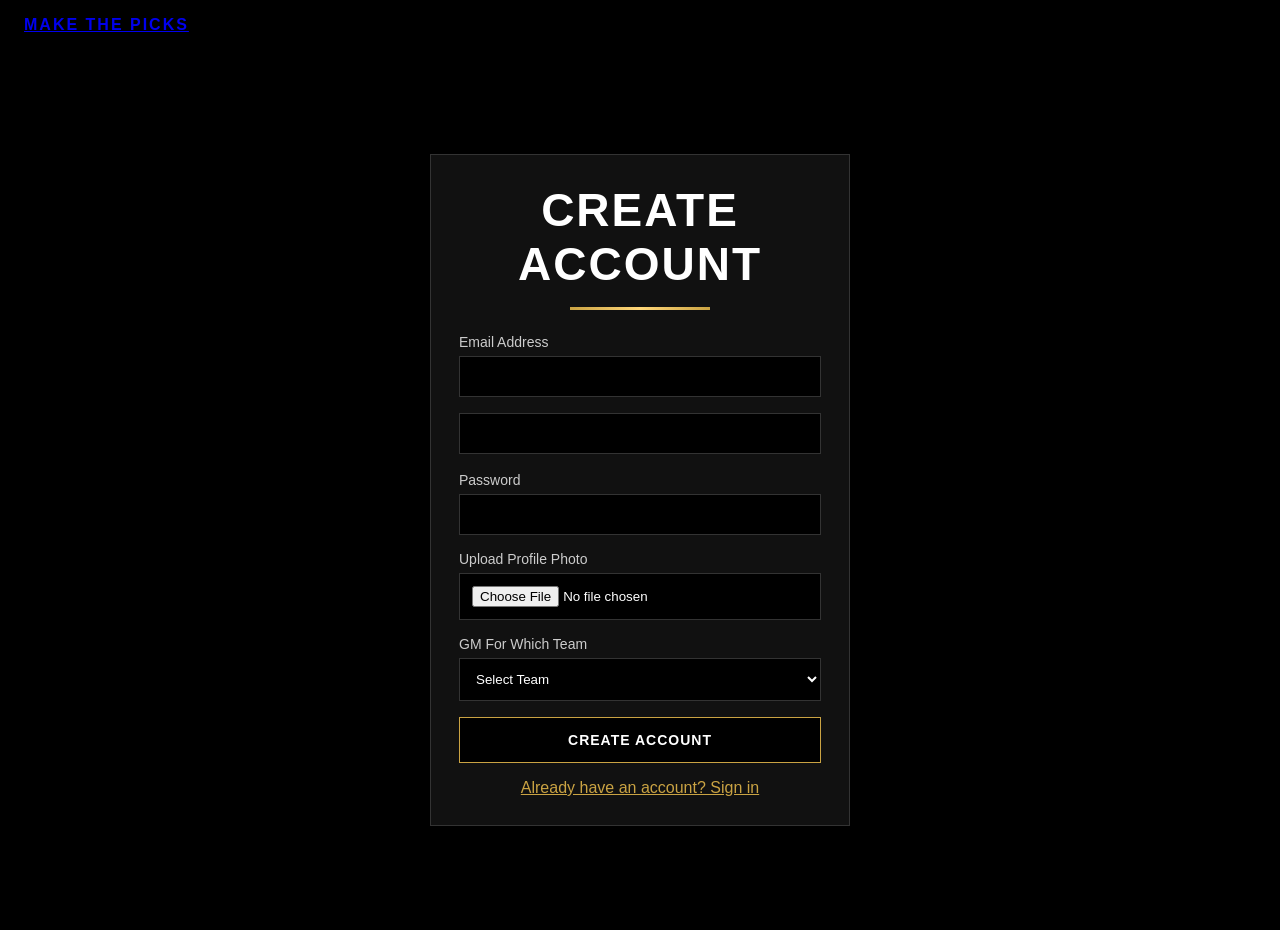
==== create-account.html @ bc9a4b32 "Add create account HTML page with form and styles" ====
<!DOCTYPE html>
<html lang="en">
<head>
<meta charset="UTF-8">
<meta name="viewport" content="width=device-width, initial-scale=1.0">
<title>Create Account | Make The Picks</title>
<link rel="stylesheet" href="styles.css">

<style>
/* Container */
.create-container {
  max-width: 420px;
  margin: 80px auto;
  padding: 28px;
  background: #111;
  border: 1px solid #333;
}

/* Title */
.create-container h1 {
  text-align: center;
  margin-bottom: 24px;
}

/* Inputs */
.create-container input,
.create-container select {
  width: 100%;
  padding: 12px;
  margin-bottom: 16px;
  background: #000;
  border: 1px solid #333;
  color: #fff;
}

  /* ✅ Highlight active input field */
.create-container input:focus,
.create-container select:focus {
  outline: none;
  border-color: #ffd77a;
}


/* File upload spacing */
.file-upload {
  margin-bottom: 20px;
}

/* Label styling */
.create-container label {
  display: block;
  margin-bottom: 6px;
  font-size: 14px;
  color: #ccc;
}

/* Button */
.create-container button {
  width: 100%;
}

  .error-text {
  color: #ff4c4c;
  font-size: 13px;
  margin-top: -10px;
  margin-bottom: 12px;
}
  
</style>
</head>

<body>

<header class="header">
  <div class="logo">
    <a href="index.html">MAKE THE PICKS</a>
  </div>
</header>

<main class="content">

  <div class="create-container">

    <h1>CREATE ACCOUNT</h1>

    <form>

      <!-- Email -->
      <label>Email Address</label>
      <input type="email" required>
      <input type="email" id="email" required>
<p id="emailError" class="error-text"></p>

      <!-- Password -->
      <label>Password</label>
      <input type="password" required>

      <!-- Upload Photo -->
      <label>Upload Profile Photo</label>
      <input type="file" class="file-upload" accept="image/*">

      <!-- GM Team Dropdown -->
      <label>GM For Which Team</label>
      <select required>
        <option value="">Select Team</option>
        <option>Arizona Cardinals</option>
        <option>Atlanta Falcons</option>
        <option>Baltimore Ravens</option>
        <option>Buffalo Bills</option>
        <option>Carolina Panthers</option>
        <option>Chicago Bears</option>
        <option>Cincinnati Bengals</option>
        <option>Cleveland Browns</option>
        <option>Dallas Cowboys</option>
        <option>Denver Broncos</option>
        <option>Detroit Lions</option>
        <option>Green Bay Packers</option>
        <option>Houston Texans</option>
        <option>Indianapolis Colts</option>
        <option>Jacksonville Jaguars</option>
        <option>Kansas City Chiefs</option>
        <option>Las Vegas Raiders</option>
        <option>Los Angeles Chargers</option>
        <option>Los Angeles Rams</option>
        <option>Miami Dolphins</option>
        <option>Minnesota Vikings</option>
        <option>New England Patriots</option>
        <option>New Orleans Saints</option>
        <option>New York Giants</option>
        <option>New York Jets</option>
        <option>Philadelphia Eagles</option>
        <option>Pittsburgh Steelers</option>
        <option>San Francisco 49ers</option>
        <option>Seattle Seahawks</option>
        <option>Tampa Bay Buccaneers</option>
        <option>Tennessee Titans</option>
        <option>Washington Commanders</option>
      </select>

      <!-- Submit -->
      
<button class="cta-button" id="submitBtn" disabled>
  CREATE ACCOUNT
</button>
  <p id="successMessage" style="text-align:center; margin-top:16px;"></p>
      
<p style="text-align:center; margin-top:16px;">
  <a href="sign-in.html" style="color:#caa343;">Already have an account? Sign in</a>
</p>
    </form>

  </div>

</main>

<script>
/* ✅ ALL YOUR JS GOES HERE */

// Email validation
const emailInput = document.getElementById('email');
const emailError = document.getElementById('emailError');

emailInput.addEventListener('input', () => {
  if (emailInput.validity.valid) {
    emailError.textContent = "";
  } else {
    emailError.textContent = "Please enter a valid email address";
  }
});

// Password strength
const passwordInput = document.getElementById('password');
const strengthText = document.getElementById('passwordStrength');

passwordInput.addEventListener('input', () => {
  const value = passwordInput.value;

  if (value.length < 6) {
    strengthText.textContent = "Weak";
    strengthText.style.color = "red";
  } else if (value.length < 10) {
    strengthText.textContent = "Medium";
    strengthText.style.color = "orange";
  } else {
    strengthText.textContent = "Strong";
    strengthText.style.color = "#4cff4c";
  }
});

// Photo preview
const photoUpload = document.getElementById('photoUpload');
const photoPreview = document.getElementById('photoPreview');

photoUpload.addEventListener('change', () => {
  const file = photoUpload.files[0];

  if (file) {
    photoPreview.src = URL.createObjectURL(file);
    photoPreview.style.display = "block";
  }
});

// Enable/disable button
const submitBtn = document.getElementById('submitBtn');

function checkForm() {
  if (
    emailInput.validity.valid &&
    passwordInput.value.length >= 6
  ) {
    submitBtn.disabled = false;
  } else {
    submitBtn.disabled = true;
  }
}

emailInput.addEventListener('input', checkForm);

  const submitBtn = document.getElementById('submitBtn');

function checkForm() {
  if (
    emailInput.validity.valid &&
    passwordInput.value.length >= 6
  ) {
    submitBtn.disabled = false;
  } else {
    submitBtn.disabled = true;
  }
}

emailInput.addEventListener('input', checkForm);
passwordInput.addEventListener('input', checkForm);

  // Submit behavior
document.querySelector('form').addEventListener('submit', (e) => {
  e.preventDefault();

  const message = document.getElementById('successMessage');
  message.textContent = "✅ Account created successfully!";
  message.style.color = "#4cff4c";
});
</script>
</body>
</html>
---- styles.css ----
* {
  margin: 0;
  padding: 0;
  box-sizing: border-box;
  font-family: Arial, Helvetica, sans-serif;
}

body {
  background: #000;
  color: #fff;
}
/* ==================================================
   SHARED PRIMARY CTA BUTTON (Index + Mock Draft)
   ================================================== */
button.cta-button {
  background: #000;
  color: #fff;
  border: 1px solid #caa343;
  padding: 14px 28px;
  font-size: 14px;
  font-weight: bold;
  letter-spacing: 1px;
  cursor: pointer;
  transition: background 0.2s ease, color 0.2s ease;
}

button.cta-button:hover {
  background: #caa343;
  color: #000;
}

/* Header */
.header {
  display: flex;
  justify-content: space-between;
  padding: 16px 24px;
  background: #000;
}

.logo {
  font-weight: bold;
  letter-spacing: 2px;
  color: inherit;        /* keeps logo color */
  text-decoration: none; /* removes underline */

}
.logo a:hover {
  opacity: 0.85;
}

/* Hero Draft Night */
.hero-bg {
  position: relative;
  overflow: hidden; /* ✅ REQUIRED */
  background-image:
    radial-gradient(circle at top center, rgba(255,255,255,0.15), transparent 55%),
    linear-gradient(to bottom, rgba(0,0,0,0.4), rgba(0,0,0,0.9)),
    url("https://images.unsplash.com/photo-1508098682722-e99c43a406b2");
  background-size: cover;
  background-position: center;
}

.hero-overlay {
  position: relative;
  z-index: 2; /* ✅ text above sweep */
  padding: 90px 24px;
  text-align: center;
  max-width: 900px;
  margin: auto;
}

.hero-overlay h1 {
  font-size: 52px;
  letter-spacing: 3px;
}

.hero-overlay h1::after {
  content: "";
  display: block;
  width: 120px;
  height: 4px;
  margin: 18px auto;
  background: linear-gradient(to right, #caa343, #ffd77a, #caa343);
}

.hero-overlay p {
  font-size: 18px;
  line-height: 1.6;
}

/* Options */
.options {
  display: grid;
  grid-template-columns: repeat(auto-fit, minmax(280px, 1fr));
  gap: 24px;
  padding: 48px 24px;
  background: #111;
}

.card {
  background: #000;
  padding: 24px;
  border: 1px solid #333;
  display: flex;
  flex-direction: column;
  gap: 12px;
}


.card button {
  margin-top: 16px;
  padding: 12px;
  width: 100%;
  background: black;
  border: 1px solid #caa343;
  color: #fff;
  cursor: pointer;
}

.card button:hover {
  background: #caa343;
  color: #000;
}

.card h2 {
  margin-bottom: 12px;
}

.card p {
  line-height: 1.5;
}

/* Countdown Timer */
.countdown {
  display: flex;
  flex-direction: row;
  justify-content: center;
  align-items: center;
  gap: 32px;
  margin: 32px 0 40px;
}

.countdown > div {
  display: flex;
  flex-direction: column;
  align-items: center;
}

.countdown span {
  font-size: 42px;
  font-weight: 800;
  color: #ffd77a;
  text-shadow: 0 0 12px rgba(255,215,122,0.35);
}

.countdown small {
  margin-top: 6px;
  font-size: 12px;
  letter-spacing: 1.5px;
  color: #ddd;
}

/* Footer */
.footer {
  padding: 24px;
  text-align: center;
  background: #000;
}
/* Main page content container */
.content {
  max-width: 1000px;
  margin-left: auto;
  margin-right: auto;
  padding-left: 32px;
  padding-right: 32px;
  padding-top: 24px;
  padding-bottom: 24px;
}
/* Light Sweep Effect */
.hero-bg::before {
  content: "";
  position: absolute;
  top: 0;
  left: -100%;
  width: 300%;
  height: 100%;
  background: linear-gradient(
    120deg,
    transparent 40%,
    rgba(255,255,255,0.25) 48%,
    rgba(255,255,255,0.45) 50%,
    rgba(255,255,255,0.25) 52%,
    transparent 60%
  );
  animation: sweep 14s linear infinite;
  pointer-events: none;
  z-index: 1;
}
@keyframes sweep {
  from {
    transform: translateX(-50%);
  }
  to {
    transform: translateX(50%);
  }
}
  /* ==================================================
   MOCK DRAFT PAGE STYLES (Mock Draft page only)
   ================================================== */

.description {
  font-size: 18px;
  line-height: 1.6;
  margin-bottom: 64px;
}
.scoring {
  padding-top: 24px; /* pushes Scoring System down */
}
/* Scoring */
.scoring h2,
.example h3 {
  font-size: 26px;   /* same size */
  font-weight: 700;
  margin-bottom: 20px;
}

.scoring ul {
  margin-left: 20px;
  margin-bottom: 12px;
}

.scoring li {
  margin-bottom: 8px;
}

.scoring-note {
  font-style: italic;
  color: #ccc;
  margin-bottom: 56px; /* more space before Example */
}

/* Examples */
.example {
  padding-top: 18px; /* space above Example section */
}

.example-box {
  border: 1px solid #333;
  padding: 20px;
  background: #3b3b3b;
  border-radius: 4px;
}
.example-box p {
  margin-bottom: 8px;
}
.example-box {
  box-shadow: 0 0 0 1px rgba(255,255,255,0.03);
}

/* ==================================================
   Mock Draft button spacing
   ================================================== */
.actions {
  display: flex;
  flex-wrap: wrap;        /* keeps it responsive */
  gap: 18px;              /* ⬅ increase spacing here */
  margin-top: 24px;       /* space above button row */
}
/* Mock Draft – spacing above example box */
.example-box {
  margin-top: 24px;   /* space between text/line and the box */
}
/* =========================================
   Sentence-style mock draft spacing
   ========================================= */

.draft-line {
  margin-bottom: 28px;   /* ⬅ increases vertical spacing */
  font-size: 16px;
  line-height: 1.8;
}

.draft-line select {
  margin: 0 10px;
  padding: 6px 10px;
  background: #111;
  color: #fff;
  border: 1px solid #333;
  font-size: 14px;
  vertical-align: middle;
}

/* =========================================
   Submit button row
   ========================================= */

.submit-row {
  margin-top: 48px;
  display: flex;
  justify-content: center;
}

/* =========================================
   Mock Draft page title
   ========================================= */

.content h1 {
  text-align: center;
  margin-bottom: 48px;   /* space below title */
}

/* =========================================
   Mock Draft page title styling
   ========================================= */

.content h1 {
  text-align: center;
  margin-bottom: 48px;
  font-size: 46px;
  letter-spacing: 2px;
  font-weight: 800;
}

.content h1::after {
  content: "";
  display: block;
  width: 140px;
  height: 3px;
  margin: 16px auto 0;
  background: linear-gradient(to right, #caa343, #ffd77a, #caa343);
}

/* =========================================
   Gold underline under "MOCK DRAFT"
   (matches index.html style)
   ========================================= */

.content h1 {
  text-align: center;
  margin-bottom: 48px;
  font-size: 46px;
  letter-spacing: 2px;
  font-weight: 800;
}

.content h1::after {
  content: "";
  display: block;
  width: 140px;
  height: 3px;
  margin: 16px auto 0;
  background: linear-gradient(
    to right,
    #caa343,
    #ffd77a,
    #caa343
  );
}
/* =========================================
   Draft for Your NFL Team Layout
   ========================================= */

.draft-for-team h1 {
  text-align: center;
  margin-bottom: 32px;
}

.on-clock {
  text-align: center;
  margin-bottom: 40px;
  color: #ffd77a;
}

/* Two-column layout */
.draft-layout {
  display: grid;
  grid-template-columns: 3fr 1.25fr;
  gap: 32px;
}

/* LEFT SIDE */
.draft-main h2,
.draft-main h3 {
  margin: 24px 0 12px;
}

.draft-order li,
.last-picks li {
  margin-bottom: 8px;
}

/* Best Available */
.best-available {
  display: grid;
  grid-template-columns: repeat(auto-fit, minmax(120px, 1fr));
  gap: 16px;
  margin-top: 16px;
}

.best-available div {
  background: #1a1a1a;
  padding: 12px;
  border: 1px solid #333;
}

/* RIGHT SIDE */
.draft-sidebar {
  background: none;
  padding: 0;
  border: none;
}

.draft-sidebar h3 {
  margin-bottom: 12px;
}

.big-board li,
.draft-picks li {
  margin-bottom: 6px;
}
/* =========================================
   Draft sidebar boxed sections
   ========================================= */

.sidebar-box {
  background: #1a1a1a;
  border: 1px solid #333;
  padding: 16px 18px;
  margin-bottom: 24px;
}

.sidebar-box h3 {
  margin-bottom: 12px;
  font-size: 16px;
  letter-spacing: 1px;
  color: #ffd77a;
}
/* =========================================
   Draft section header highlights
   ========================================= */

.draft-main h2,
.draft-main h3 {
  color: #ffd77a;   /* gold accent */
  letter-spacing: 1px;
}
/* Space after draft-order list, before Last 5 Picks */
.draft-order {
  margin-bottom: 60px;
}
/* =========================================
   Headline graphic styling
   ========================================= */

.headline-graphic {
  display: flex;
  justify-content: center;
  margin: 24px 0 40px;
}

/* FINAL override for draft headline image */
img.draft-graphic {
  width: 900px;
  max-width: 100%;
  height: auto;
  display: block;
  margin: 0 auto;
}

.player-count {
  text-align: center;
  color: #ffd77a;
  font-weight: bold;
  margin-bottom: 24px;
}
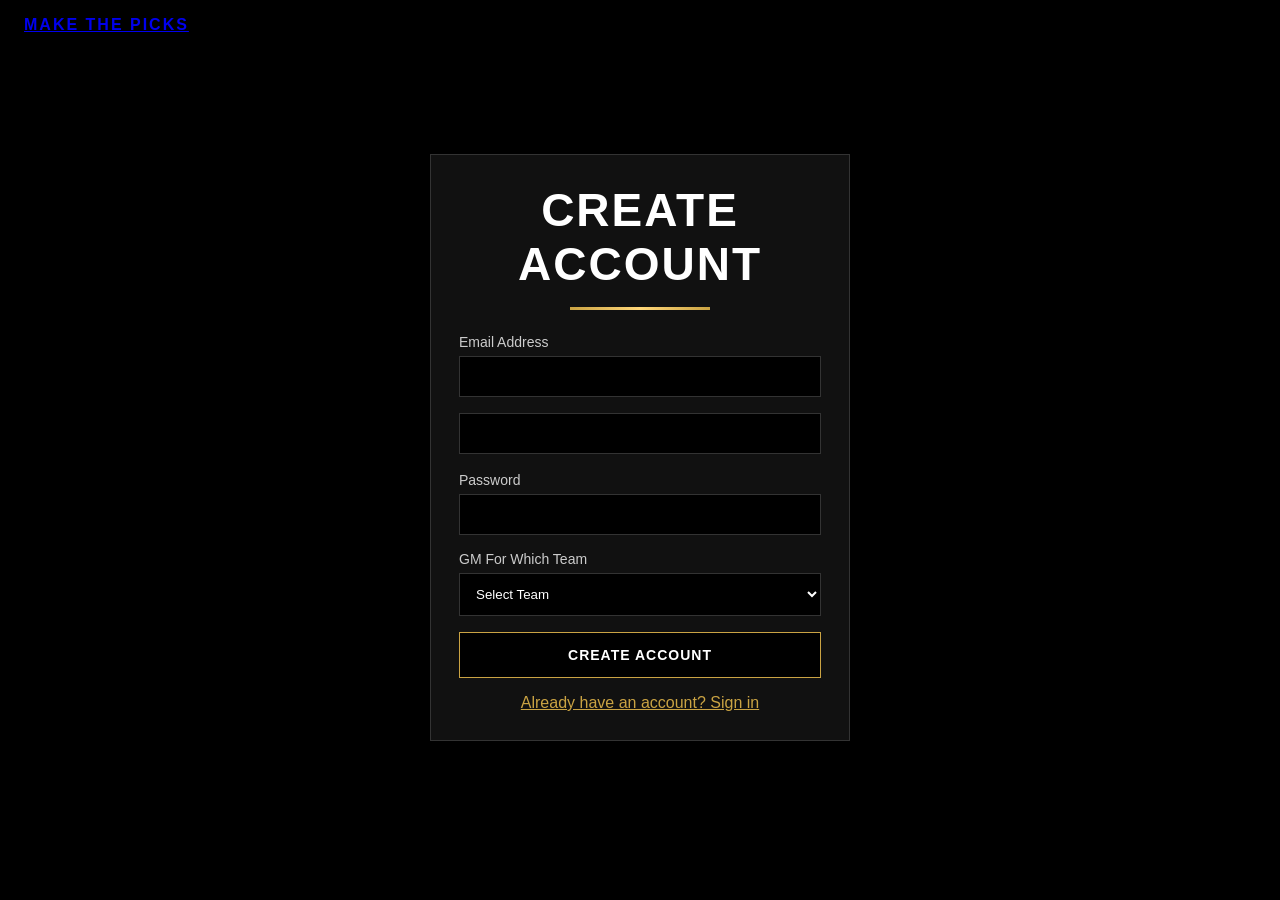
==== commit e7a4748f: "Remove file upload feature from account creation Removed file upload section and related JavaScript " ====
--- a/create-account.html
+++ b/create-account.html
@@ -40,12 +40,6 @@
   border-color: #ffd77a;
 }
 
-
-/* File upload spacing */
-.file-upload {
-  margin-bottom: 20px;
-}
-
 /* Label styling */
 .create-container label {
   display: block;
@@ -94,10 +88,6 @@
       <!-- Password -->
       <label>Password</label>
       <input type="password" required>
-
-      <!-- Upload Photo -->
-      <label>Upload Profile Photo</label>
-      <input type="file" class="file-upload" accept="image/*">
 
       <!-- GM Team Dropdown -->
       <label>GM For Which Team</label>
@@ -187,18 +177,6 @@
   }
 });
 
-// Photo preview
-const photoUpload = document.getElementById('photoUpload');
-const photoPreview = document.getElementById('photoPreview');
-
-photoUpload.addEventListener('change', () => {
-  const file = photoUpload.files[0];
-
-  if (file) {
-    photoPreview.src = URL.createObjectURL(file);
-    photoPreview.style.display = "block";
-  }
-});
 
 // Enable/disable button
 const submitBtn = document.getElementById('submitBtn');
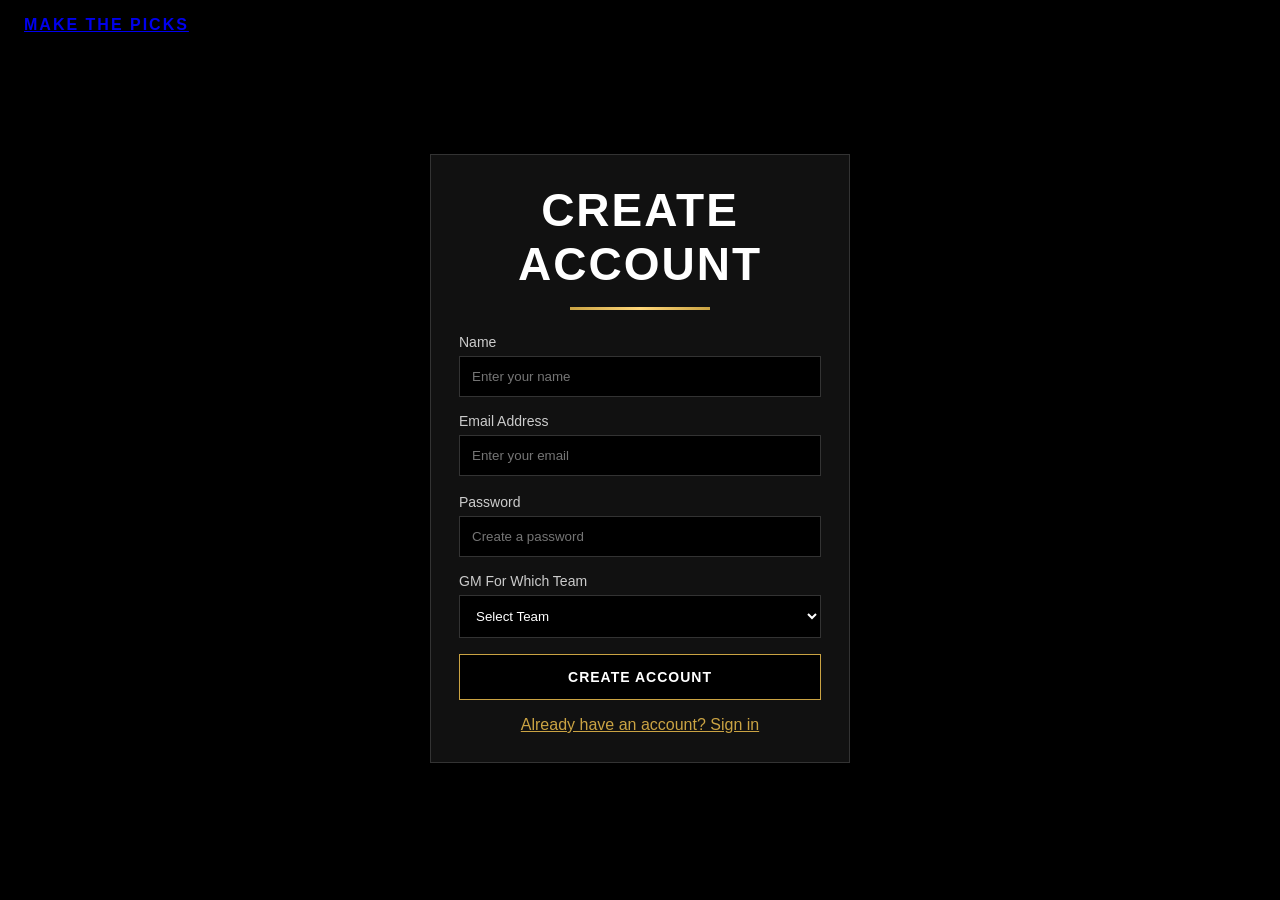
==== commit 70d5dc0c: "Update account creation form fields and placeholders" ====
--- a/create-account.html
+++ b/create-account.html
@@ -78,16 +78,18 @@
     <h1>CREATE ACCOUNT</h1>
 
     <form>
-
-      <!-- Email -->
-      <label>Email Address</label>
-      <input type="email" required>
-      <input type="email" id="email" required>
+<!-- Name -->
+<label>Name</label>
+<input type="text" id="name" placeholder="Enter your name" required>
+
+<!-- Email -->
+<label>Email Address</label>
+<input type="email" id="email" placeholder="Enter your email" required>
 <p id="emailError" class="error-text"></p>
 
       <!-- Password -->
-      <label>Password</label>
-      <input type="password" required>
+<label>Password</label>
+<input type="password" id="password" placeholder="Create a password" required>
 
       <!-- GM Team Dropdown -->
       <label>GM For Which Team</label>
